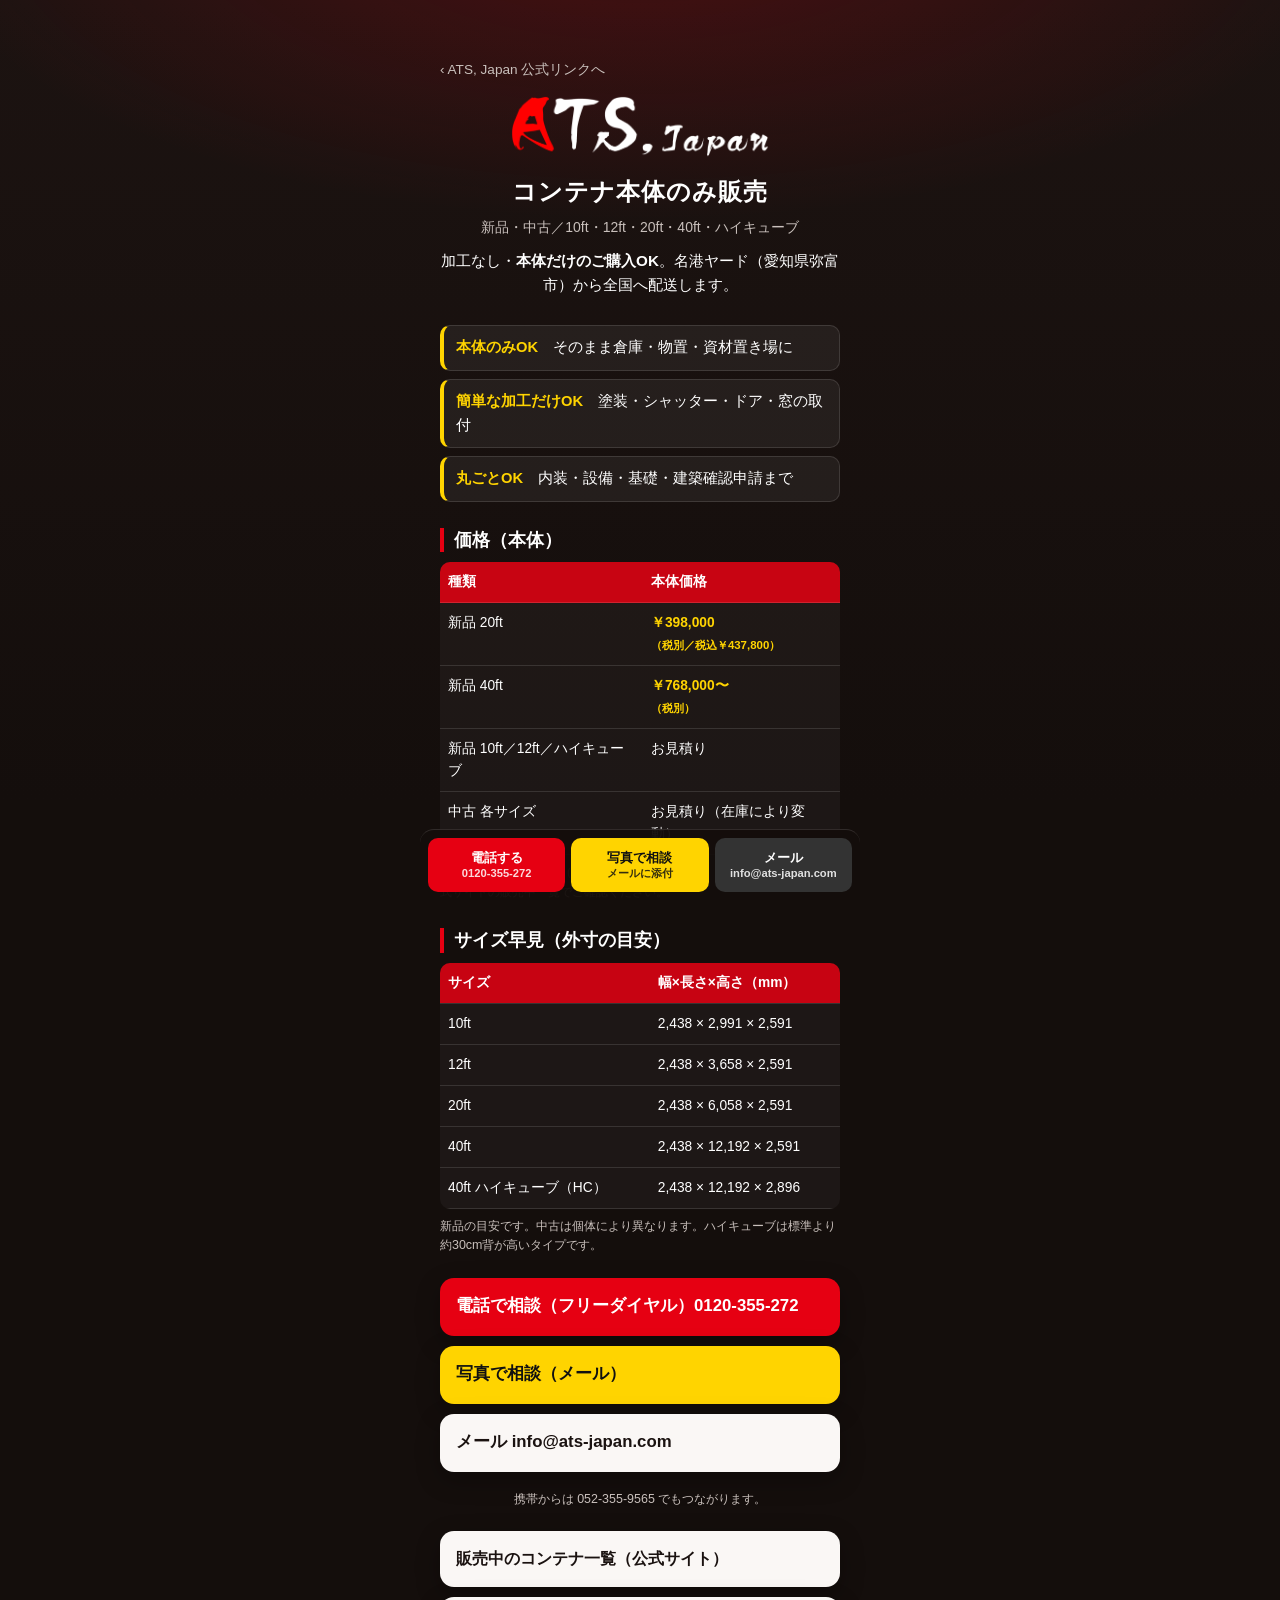
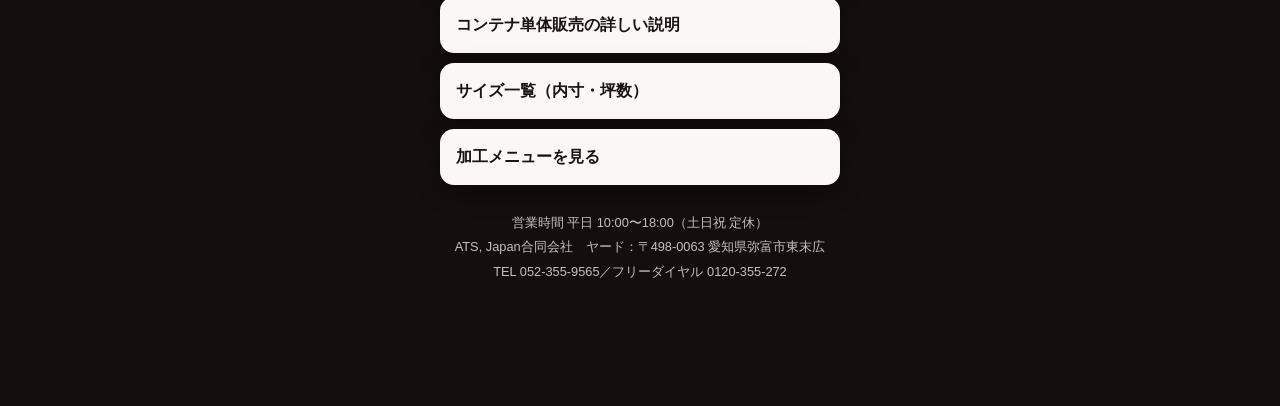
==== container/index.html @ 972c94e1 "スマホ用の早見ページ（本体のみ販売・加工メニュー）を追加し、公式リンクから案内する" ====
<!DOCTYPE html>
<html lang="ja">
<head>
  <meta charset="utf-8">
  <meta name="viewport" content="width=device-width, initial-scale=1, viewport-fit=cover">
  <title>コンテナ本体のみ販売｜サイズ・価格早見（スマホ版）｜ATS, Japan</title>
  <meta name="description" content="新品・中古コンテナを本体のみで販売。10ft・12ft・20ft・40ft・ハイキューブの寸法早見と価格。新品20ft ￥398,000（税別）。愛知県弥富市のヤードから全国配送。">
  <meta name="theme-color" content="#140E0C">
  <link rel="canonical" href="https://www.ats-japan.com/container-only/">
  <link rel="icon" href="../assets/favicon.png" sizes="32x32" type="image/png">
  <link rel="apple-touch-icon" href="../assets/apple-touch-icon.png">
  <meta property="og:type" content="website">
  <meta property="og:locale" content="ja_JP">
  <meta property="og:title" content="コンテナ本体のみ販売｜サイズ・価格早見（スマホ版）｜ATS, Japan">
  <meta property="og:description" content="新品・中古コンテナを本体のみで販売。10ft・12ft・20ft・40ft・ハイキューブの寸法早見と価格。新品20ft ￥398,000（税別）。愛知県弥富市のヤードから全国配送。">
  <meta property="og:url" content="https://ats-business-hub.github.io/ats-japan/container/">
  <meta property="og:image" content="https://ats-business-hub.github.io/ats-japan/assets/logo-mark.png">
  <link rel="stylesheet" href="../style.css">
  <link rel="stylesheet" href="../quick.css">
</head>
<body>
  <div class="page">
    <a class="back" href="../">‹ ATS, Japan 公式リンクへ</a>
    <header class="header">
      <img class="logo" src="../assets/logo-wordmark.png" width="1072" height="261" alt="ATS, Japan">
      <h1>コンテナ本体のみ販売</h1>
      <p class="tag">新品・中古／10ft・12ft・20ft・40ft・ハイキューブ</p>
      <p class="lead">加工なし・<b>本体だけのご購入OK</b>。名港ヤード（愛知県弥富市）から全国へ配送します。</p>
    </header>

    <ul class="ok3">
      <li><b>本体のみOK</b>　そのまま倉庫・物置・資材置き場に</li>
      <li><b>簡単な加工だけOK</b>　塗装・シャッター・ドア・窓の取付</li>
      <li><b>丸ごとOK</b>　内装・設備・基礎・建築確認申請まで</li>
    </ul>

    <h2>価格（本体）</h2>
    <table class="tbl">
      <tr><th>種類</th><th>本体価格</th></tr>
      <tr><td>新品 20ft</td><td class="p">￥398,000<br><small>（税別／税込￥437,800）</small></td></tr>
      <tr><td>新品 40ft</td><td class="p">￥768,000〜<br><small>（税別）</small></td></tr>
      <tr><td>新品 10ft／12ft／ハイキューブ</td><td>お見積り</td></tr>
      <tr><td>中古 各サイズ</td><td>お見積り（在庫により変動）</td></tr>
    </table>
    <p class="note">送料・設置費は別です（設置場所で変わります）。最新の在庫と価格は公式サイトの販売中一覧でご確認ください。</p>

    <h2>サイズ早見（外寸の目安）</h2>
    <table class="tbl">
      <tr><th>サイズ</th><th>幅×長さ×高さ（mm）</th></tr>
      <tr><td>10ft</td><td>2,438 × 2,991 × 2,591</td></tr>
      <tr><td>12ft</td><td>2,438 × 3,658 × 2,591</td></tr>
      <tr><td>20ft</td><td>2,438 × 6,058 × 2,591</td></tr>
      <tr><td>40ft</td><td>2,438 × 12,192 × 2,591</td></tr>
      <tr><td>40ft ハイキューブ（HC）</td><td>2,438 × 12,192 × 2,896</td></tr>
    </table>
    <p class="note">新品の目安です。中古は個体により異なります。ハイキューブは標準より約30cm背が高いタイプです。</p>

    <section class="cta" aria-label="ご相談">
      <a class="btn btn-primary" href="tel:0120355272"><span class="label">電話で相談（フリーダイヤル）0120-355-272</span></a>
      <a class="btn btn-yellow" href="mailto:info@ats-japan.com?subject=%E5%86%99%E7%9C%9F%E3%81%A7%E7%9B%B8%E8%AB%87%EF%BC%88%E3%82%B3%E3%83%B3%E3%83%86%E3%83%8A%E6%9C%AC%E4%BD%93%EF%BC%89&amp;body=%E3%82%B3%E3%83%B3%E3%83%86%E3%83%8A%E6%9C%AC%E4%BD%93%E3%81%AE%E8%B3%BC%E5%85%A5%E7%9B%B8%E8%AB%87%E3%81%A7%E3%81%99%E3%80%82%0A%0A%E3%81%8A%E5%90%8D%E5%89%8D%EF%BC%9A%0A%E3%81%94%E5%B8%8C%E6%9C%9B%E3%81%AE%E3%82%B5%E3%82%A4%E3%82%BA%EF%BC%8810/12/20/40ft%E3%83%BBHC%EF%BC%89%EF%BC%9A%0A%E6%96%B0%E5%93%81%EF%BC%8F%E4%B8%AD%E5%8F%A4%EF%BC%9A%0A%E7%94%A8%E9%80%94%EF%BC%9A%0A%E8%A8%AD%E7%BD%AE%E5%A0%B4%E6%89%80%EF%BC%88%E5%B8%82%E5%8C%BA%E7%94%BA%E6%9D%91%EF%BC%89%EF%BC%9A%0A%E3%81%94%E5%B8%8C%E6%9C%9B%E3%81%AE%E6%99%82%E6%9C%9F%EF%BC%9A%0A%0A%E5%86%99%E7%9C%9F%E3%82%92%E6%B7%BB%E4%BB%98%E3%81%97%E3%81%A6%E3%81%8F%E3%81%A0%E3%81%95%E3%81%84%EF%BC%88%E8%A8%AD%E7%BD%AE%E5%A0%B4%E6%89%80%E3%83%BB%E5%8F%82%E8%80%83%E3%82%A4%E3%83%A1%E3%83%BC%E3%82%B8%E3%81%AA%E3%81%A9%EF%BC%89%E3%80%82%0A"><span class="label">写真で相談（メール）</span></a>
      <a class="btn" href="mailto:info@ats-japan.com"><span class="label">メール info@ats-japan.com</span></a>
      <p class="note" style="text-align:center">携帯からは 052-355-9565 でもつながります。</p>
    </section>

    <section class="more" aria-label="公式サイト">
      <a class="btn" href="https://www.ats-japan.com/items/?utm_source=qr&amp;utm_medium=offline&amp;utm_campaign=company_qr&amp;utm_content=container_quick"><span class="label">販売中のコンテナ一覧（公式サイト）</span></a>
      <a class="btn" href="https://www.ats-japan.com/container-only/?utm_source=qr&amp;utm_medium=offline&amp;utm_campaign=company_qr&amp;utm_content=container_quick"><span class="label">コンテナ単体販売の詳しい説明</span></a>
      <a class="btn" href="https://www.ats-japan.com/container-size-20ft-40ft/?utm_source=qr&amp;utm_medium=offline&amp;utm_campaign=company_qr&amp;utm_content=container_quick"><span class="label">サイズ一覧（内寸・坪数）</span></a>
      <a class="btn" href="../kakou/"><span class="label">加工メニューを見る</span></a>
    </section>

    <footer class="footer">
      <p>営業時間 平日 10:00〜18:00（土日祝 定休）</p>
      <p>ATS, Japan合同会社　ヤード：〒498-0063 愛知県弥富市東末広</p>
      <p>TEL 052-355-9565／フリーダイヤル 0120-355-272</p>
    </footer>
  </div>
  <nav class="bar" aria-label="お問い合わせ">
  <a class="tel" href="tel:0120355272">電話する<small>0120-355-272</small></a>
  <a class="photo" href="mailto:info@ats-japan.com?subject=%E5%86%99%E7%9C%9F%E3%81%A7%E7%9B%B8%E8%AB%87%EF%BC%88%E3%82%B3%E3%83%B3%E3%83%86%E3%83%8A%E6%9C%AC%E4%BD%93%EF%BC%89&amp;body=%E3%82%B3%E3%83%B3%E3%83%86%E3%83%8A%E6%9C%AC%E4%BD%93%E3%81%AE%E8%B3%BC%E5%85%A5%E7%9B%B8%E8%AB%87%E3%81%A7%E3%81%99%E3%80%82%0A%0A%E3%81%8A%E5%90%8D%E5%89%8D%EF%BC%9A%0A%E3%81%94%E5%B8%8C%E6%9C%9B%E3%81%AE%E3%82%B5%E3%82%A4%E3%82%BA%EF%BC%8810/12/20/40ft%E3%83%BBHC%EF%BC%89%EF%BC%9A%0A%E6%96%B0%E5%93%81%EF%BC%8F%E4%B8%AD%E5%8F%A4%EF%BC%9A%0A%E7%94%A8%E9%80%94%EF%BC%9A%0A%E8%A8%AD%E7%BD%AE%E5%A0%B4%E6%89%80%EF%BC%88%E5%B8%82%E5%8C%BA%E7%94%BA%E6%9D%91%EF%BC%89%EF%BC%9A%0A%E3%81%94%E5%B8%8C%E6%9C%9B%E3%81%AE%E6%99%82%E6%9C%9F%EF%BC%9A%0A%0A%E5%86%99%E7%9C%9F%E3%82%92%E6%B7%BB%E4%BB%98%E3%81%97%E3%81%A6%E3%81%8F%E3%81%A0%E3%81%95%E3%81%84%EF%BC%88%E8%A8%AD%E7%BD%AE%E5%A0%B4%E6%89%80%E3%83%BB%E5%8F%82%E8%80%83%E3%82%A4%E3%83%A1%E3%83%BC%E3%82%B8%E3%81%AA%E3%81%A9%EF%BC%89%E3%80%82%0A">写真で相談<small>メールに添付</small></a>
  <a href="mailto:info@ats-japan.com">メール<small>info@ats-japan.com</small></a>
</nav>
</body>
</html>
---- style.css ----
/* ATS, Japan 公式リンク — mobile-first */
:root {
  --red: #E60012;
  --red-hover: #c40010;
  --bg: #140E0C;
  --bg-2: #1C1311;
  --ink: #FFFFFF;
  --muted: #C9C0BC;
  --btn: #FAF7F5;
  --btn-text: #1A1210;
  --btn-hover: #FFFFFF;
  --line: rgba(255, 255, 255, 0.12);
  --radius: 14px;
  --shadow: 0 8px 24px rgba(0, 0, 0, 0.28);
  color-scheme: dark;
}

* { box-sizing: border-box; }

html, body {
  margin: 0;
  padding: 0;
  background: var(--bg);
  color: var(--ink);
  font-family: "Hiragino Sans", "Hiragino Kaku Gothic ProN", "Noto Sans JP", "Yu Gothic", YuGothic, Meiryo, sans-serif;
  font-size: 16px;
  line-height: 1.6;
  -webkit-text-size-adjust: 100%;
}

body {
  min-height: 100vh;
  min-height: 100dvh;
  background:
    radial-gradient(1200px 500px at 50% -80px, rgba(230, 0, 18, 0.22), transparent 60%),
    linear-gradient(180deg, var(--bg-2) 0%, var(--bg) 40%);
}

.page {
  width: min(440px, 100%);
  margin: 0 auto;
  padding: 36px 20px 40px;
  padding-top: calc(28px + env(safe-area-inset-top));
  padding-bottom: calc(40px + env(safe-area-inset-bottom));
}

.header {
  text-align: center;
  margin-bottom: 28px;
}

.logo {
  display: block;
  width: min(260px, 72vw);
  height: auto;
  margin: 0 auto 18px;
}

h1 {
  margin: 0 0 8px;
  font-size: 1.35rem;
  font-weight: 700;
  letter-spacing: 0.04em;
  line-height: 1.35;
}

.tag,
.addr {
  margin: 0;
  color: var(--muted);
  font-size: 0.875rem;
}

.tag { margin-bottom: 4px; }

.links {
  display: grid;
  gap: 12px;
}

.btn {
  display: flex;
  align-items: center;
  gap: 12px;
  min-height: 56px;
  padding: 12px 16px;
  border-radius: var(--radius);
  background: var(--btn);
  color: var(--btn-text);
  text-decoration: none;
  font-weight: 700;
  box-shadow: var(--shadow);
  transition: transform 0.15s ease, background 0.15s ease;
  -webkit-tap-highlight-color: transparent;
}

.btn:hover,
.btn:focus-visible {
  background: var(--btn-hover);
  transform: translateY(-1px);
  outline: none;
}

.btn:focus-visible {
  box-shadow: var(--shadow), 0 0 0 3px rgba(230, 0, 18, 0.55);
}

.btn:active { transform: translateY(0); }

.btn-primary {
  background: var(--red);
  color: #fff;
}

.btn-primary:hover,
.btn-primary:focus-visible {
  background: var(--red-hover);
  color: #fff;
}

.ico {
  flex: 0 0 22px;
  display: inline-flex;
  color: inherit;
}

.label { flex: 1 1 auto; }

.meta {
  margin-left: auto;
  font-weight: 600;
  font-size: 0.8rem;
  opacity: 0.78;
  letter-spacing: 0.01em;
}

.footer {
  margin-top: 28px;
  text-align: center;
  color: var(--muted);
  font-size: 0.8rem;
}

.footer p { margin: 0 0 4px; }

@media (min-width: 600px) {
  .page { padding-top: 56px; }
  h1 { font-size: 1.5rem; }
}

.photo-consult {
  display: grid;
  gap: 10px;
  margin-bottom: 24px;
}

.btn-photo {
  min-height: 64px;
  font-size: 1.125rem;
  justify-content: center;
}

.photo-hint {
  margin: 0;
  color: var(--muted);
  font-size: 0.8rem;
  text-align: center;
  line-height: 1.5;
}

.btn-form {
  min-height: 52px;
  justify-content: center;
  background: transparent;
  color: #fff;
  border: 2px solid rgba(255, 255, 255, 0.42);
  box-shadow: none;
}

.btn-form:hover,
.btn-form:focus-visible {
  background: rgba(255, 255, 255, 0.1);
  color: #fff;
}
---- quick.css ----
/* クイックビュー（/container/ /kakou/）用。style.css に追加で読み込む */
.page { padding-bottom: calc(120px + env(safe-area-inset-bottom)); }
.back { display:inline-block; margin-bottom:14px; color:var(--muted); font-size:.85rem; text-decoration:none; }
.lead { margin:10px 0 0; font-size:.95rem; color:#fff; }
.ok3 { display:grid; gap:8px; margin:18px 0 22px; padding:0; list-style:none; }
.ok3 li { background:rgba(255,255,255,.06); border:1px solid var(--line); border-left:4px solid #FFD400; border-radius:10px; padding:10px 12px; font-size:.92rem; }
.ok3 b { color:#FFD400; }
h2 { font-size:1.1rem; margin:26px 0 10px; padding-left:10px; border-left:4px solid var(--red); line-height:1.4; }
.tbl { width:100%; border-collapse:collapse; font-size:.86rem; background:rgba(255,255,255,.04); border-radius:10px; overflow:hidden; }
.tbl th, .tbl td { border-bottom:1px solid var(--line); padding:9px 8px; text-align:left; vertical-align:top; }
.tbl th { background:rgba(230,0,18,.85); color:#fff; font-weight:700; }
.tbl td.p { white-space:nowrap; font-weight:700; color:#FFD400; }
.note { color:var(--muted); font-size:.78rem; margin:8px 0 0; line-height:1.55; }
.cta { display:grid; gap:10px; margin-top:22px; }
.cta .btn { justify-content:center; font-size:1.05rem; min-height:58px; }
.btn-yellow { background:#FFD400; color:#111; }
.btn-yellow:hover, .btn-yellow:focus-visible { background:#ffe14d; color:#111; }
.more { display:grid; gap:10px; margin-top:22px; }
.bar { position:fixed; left:0; right:0; bottom:0; z-index:10; display:grid; grid-template-columns:1fr 1fr 1fr; gap:6px; padding:8px 8px calc(8px + env(safe-area-inset-bottom)); background:rgba(20,14,12,.96); border-top:1px solid var(--line); }
.bar a { display:flex; flex-direction:column; align-items:center; justify-content:center; min-height:54px; border-radius:10px; text-decoration:none; font-weight:700; font-size:.82rem; line-height:1.25; color:#fff; background:#333; }
.bar a.tel { background:var(--red); }
.bar a.photo { background:#FFD400; color:#111; }
.bar small { font-weight:600; font-size:.7rem; opacity:.85; }
@media (min-width:600px){ .bar { left:50%; right:auto; width:440px; transform:translateX(-50%); border-radius:14px 14px 0 0; } }
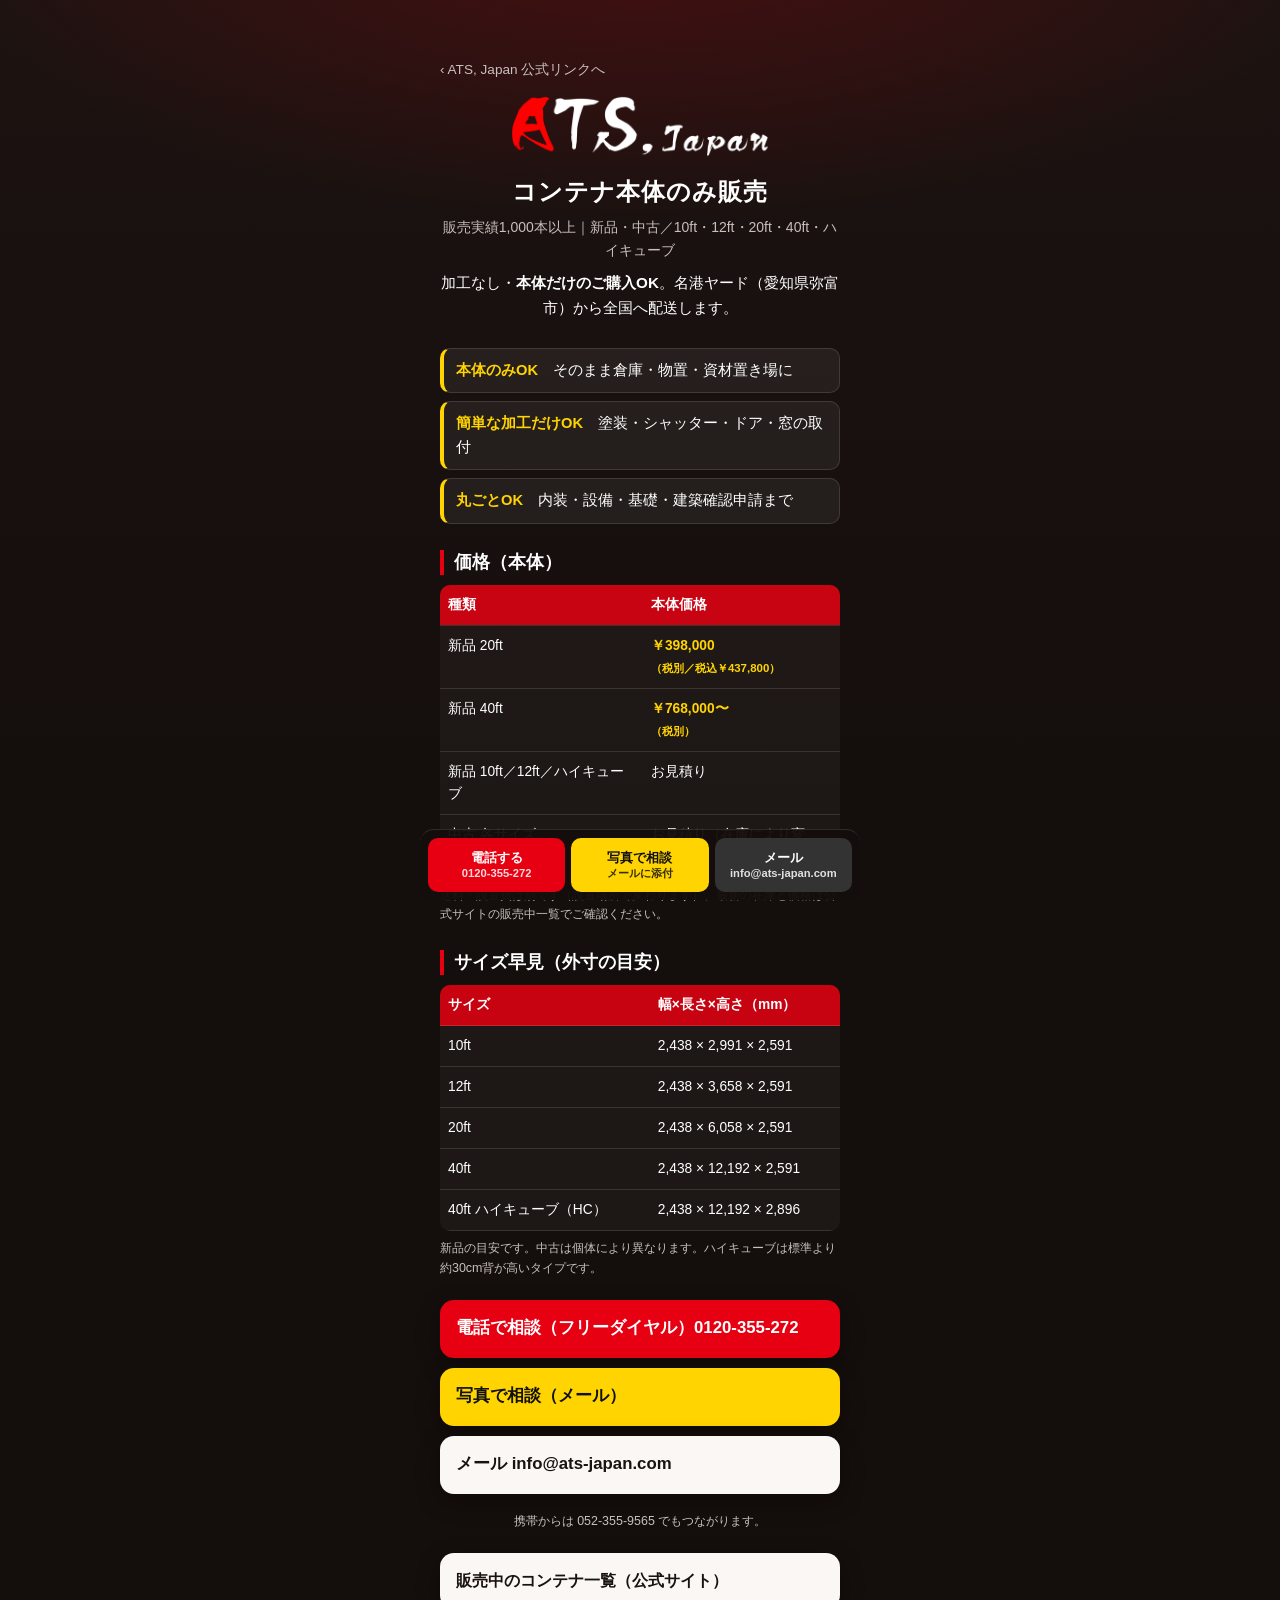
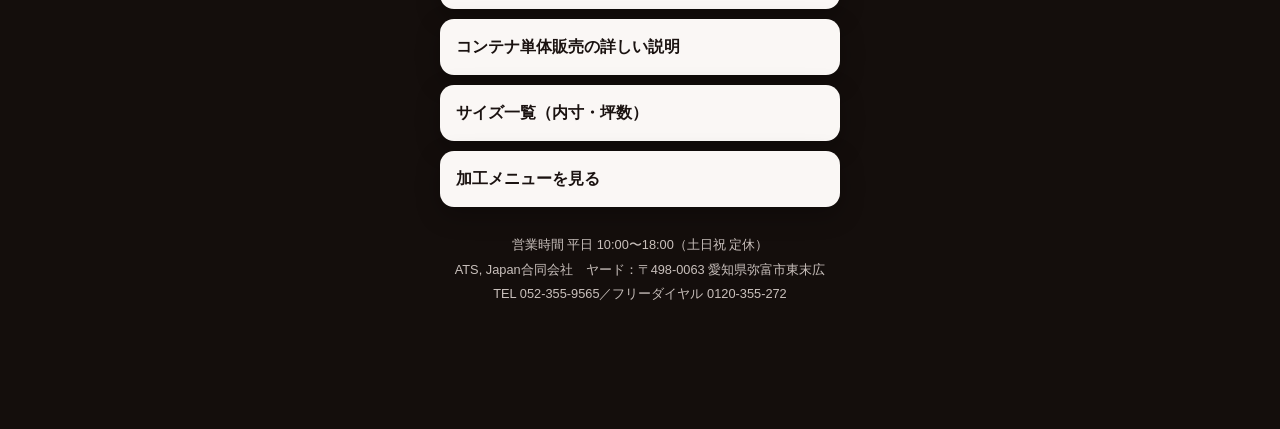
==== commit 25ded294: "加工メニューに確定価格（税別）と納期の案内、販売実績1,000本以上を追加する" ====
--- a/container/index.html
+++ b/container/index.html
@@ -24,7 +24,7 @@
     <header class="header">
       <img class="logo" src="../assets/logo-wordmark.png" width="1072" height="261" alt="ATS, Japan">
       <h1>コンテナ本体のみ販売</h1>
-      <p class="tag">新品・中古／10ft・12ft・20ft・40ft・ハイキューブ</p>
+      <p class="tag">販売実績1,000本以上｜新品・中古／10ft・12ft・20ft・40ft・ハイキューブ</p>
       <p class="lead">加工なし・<b>本体だけのご購入OK</b>。名港ヤード（愛知県弥富市）から全国へ配送します。</p>
     </header>
 
